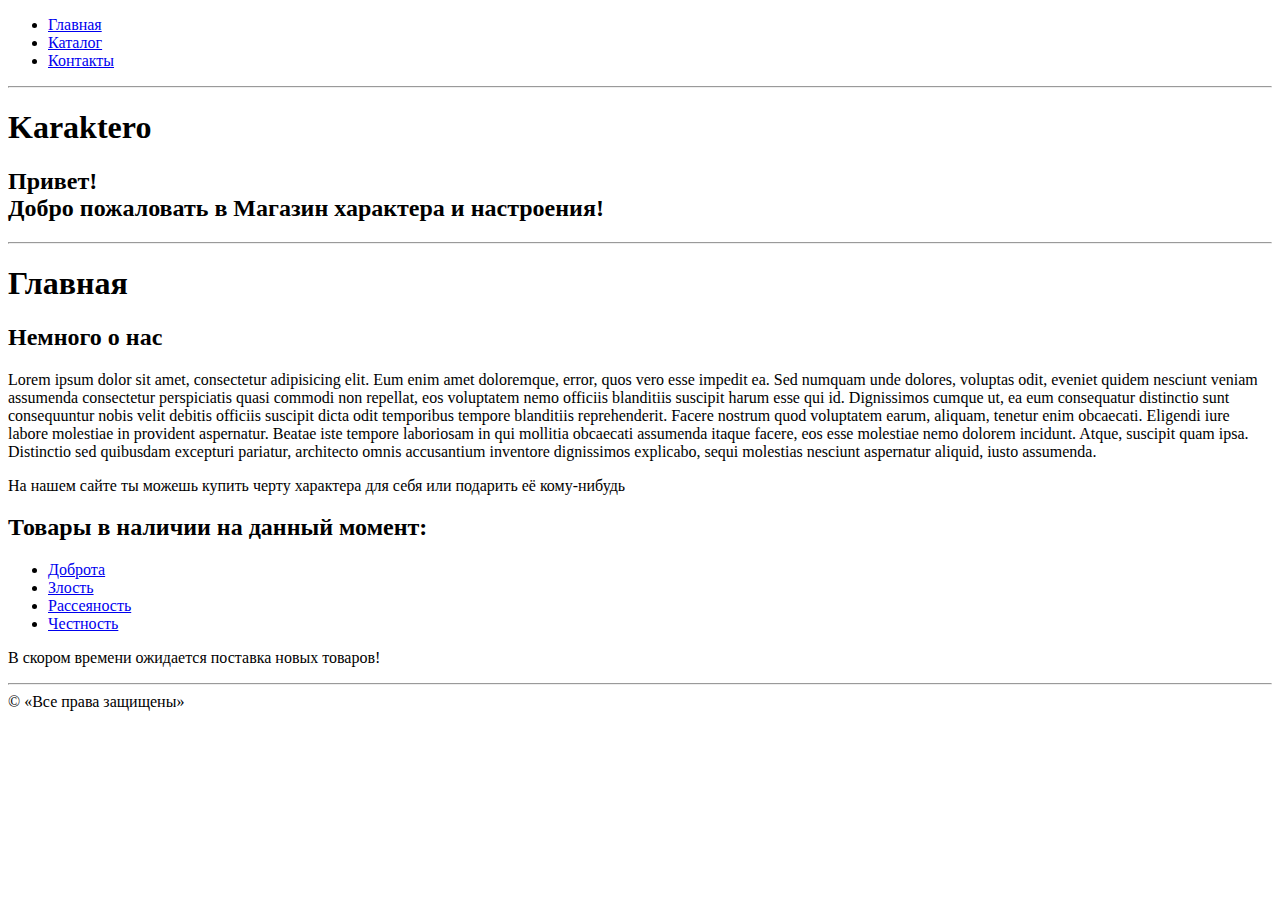
==== index.html @ 9659f92c "Add files via upload" ====
<!DOCTYPE html>
<html lang="en">

<head>
    <meta charset="UTF-8">
    <title>Главная страница</title>
</head>

<body>
    <header>
        <ul class="menu_top">
            <li><a href="index.html">Главная</a></li>
            <li><a href="catalog/catalog.html">Каталог</a></li>
            <li><a href="contacts.html">Контакты</a></li>
        </ul>
    </header>

    <hr>

    <div>
        <h1>Karaktero</h1>
        <h2>Привет!<br> Добро пожаловать в Магазин характера и настроения!</h2>
    </div>

    <hr>

    <h1>Главная</h1>
    <h2>Немного о нас</h2>
    <p>Lorem ipsum dolor sit amet, consectetur adipisicing elit. Eum enim amet doloremque, error, quos vero esse impedit ea. Sed numquam unde dolores, voluptas odit, eveniet quidem nesciunt veniam assumenda consectetur perspiciatis quasi commodi non repellat, eos voluptatem nemo officiis blanditiis suscipit harum esse qui id. Dignissimos cumque ut, ea eum consequatur distinctio sunt consequuntur nobis velit debitis officiis suscipit dicta odit temporibus tempore blanditiis reprehenderit. Facere nostrum quod voluptatem earum, aliquam, tenetur enim obcaecati. Eligendi iure labore molestiae in provident aspernatur. Beatae iste tempore laboriosam in qui mollitia obcaecati assumenda itaque facere, eos esse molestiae nemo dolorem incidunt. Atque, suscipit quam ipsa. Distinctio sed quibusdam excepturi pariatur, architecto omnis accusantium inventore dignissimos explicabo, sequi molestias nesciunt aspernatur aliquid, iusto assumenda.</p>
    <p>На нашем сайте ты можешь купить черту характера для себя или подарить её кому-нибудь</p>
    <h2>Товары в наличии на данный момент:</h2>
    <ul class="catalog_menu">
        <li><a href="catalog/kindness.html">Доброта</a></li>
        <li> <a href="catalog/anger.html">Злость</a></li>
        <li><a href="catalog/distraction.html">Рассеяность</a></li>
        <li><a href="catalog/honesty.html">Честность</a> </li>
    </ul>

    <p>В скором времени ожидается поставка новых товаров!</p>

    <hr>
    <footer>&copy; «Все права защищены»</footer>
</body>

</html>
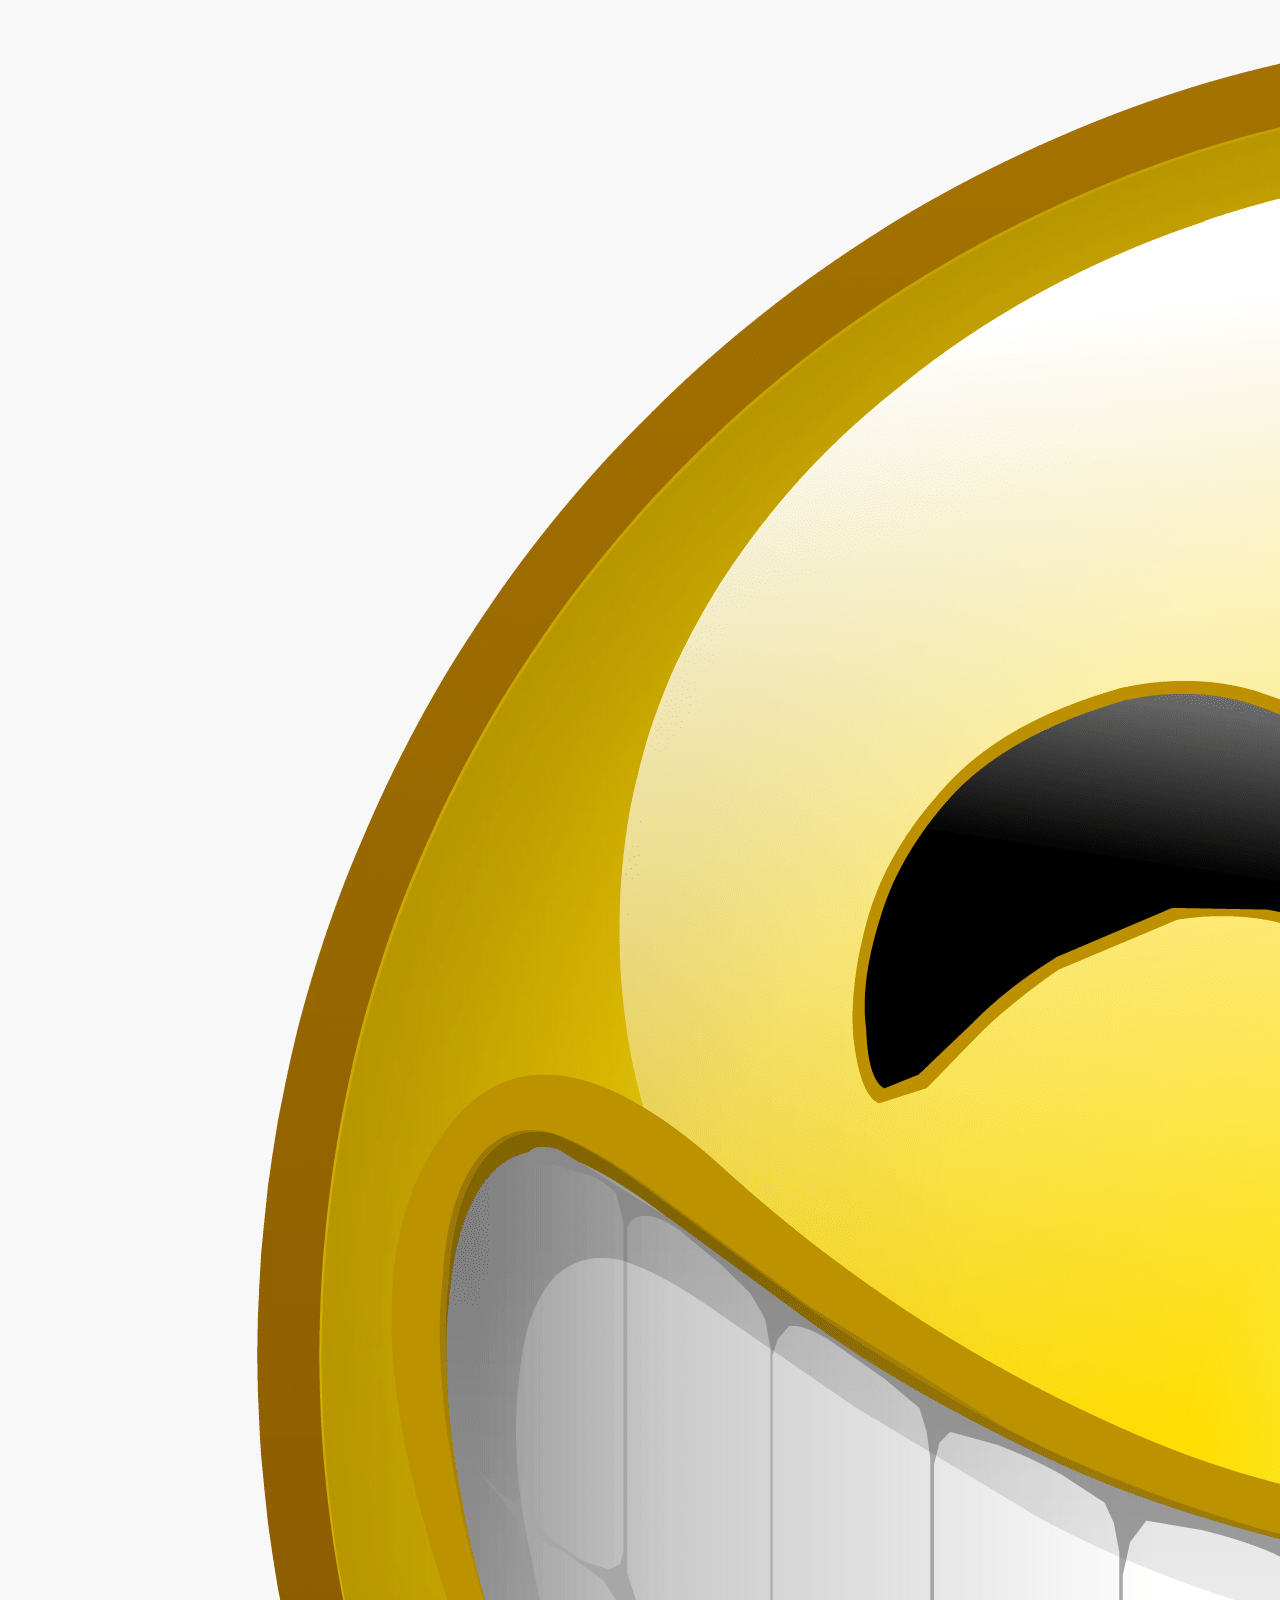
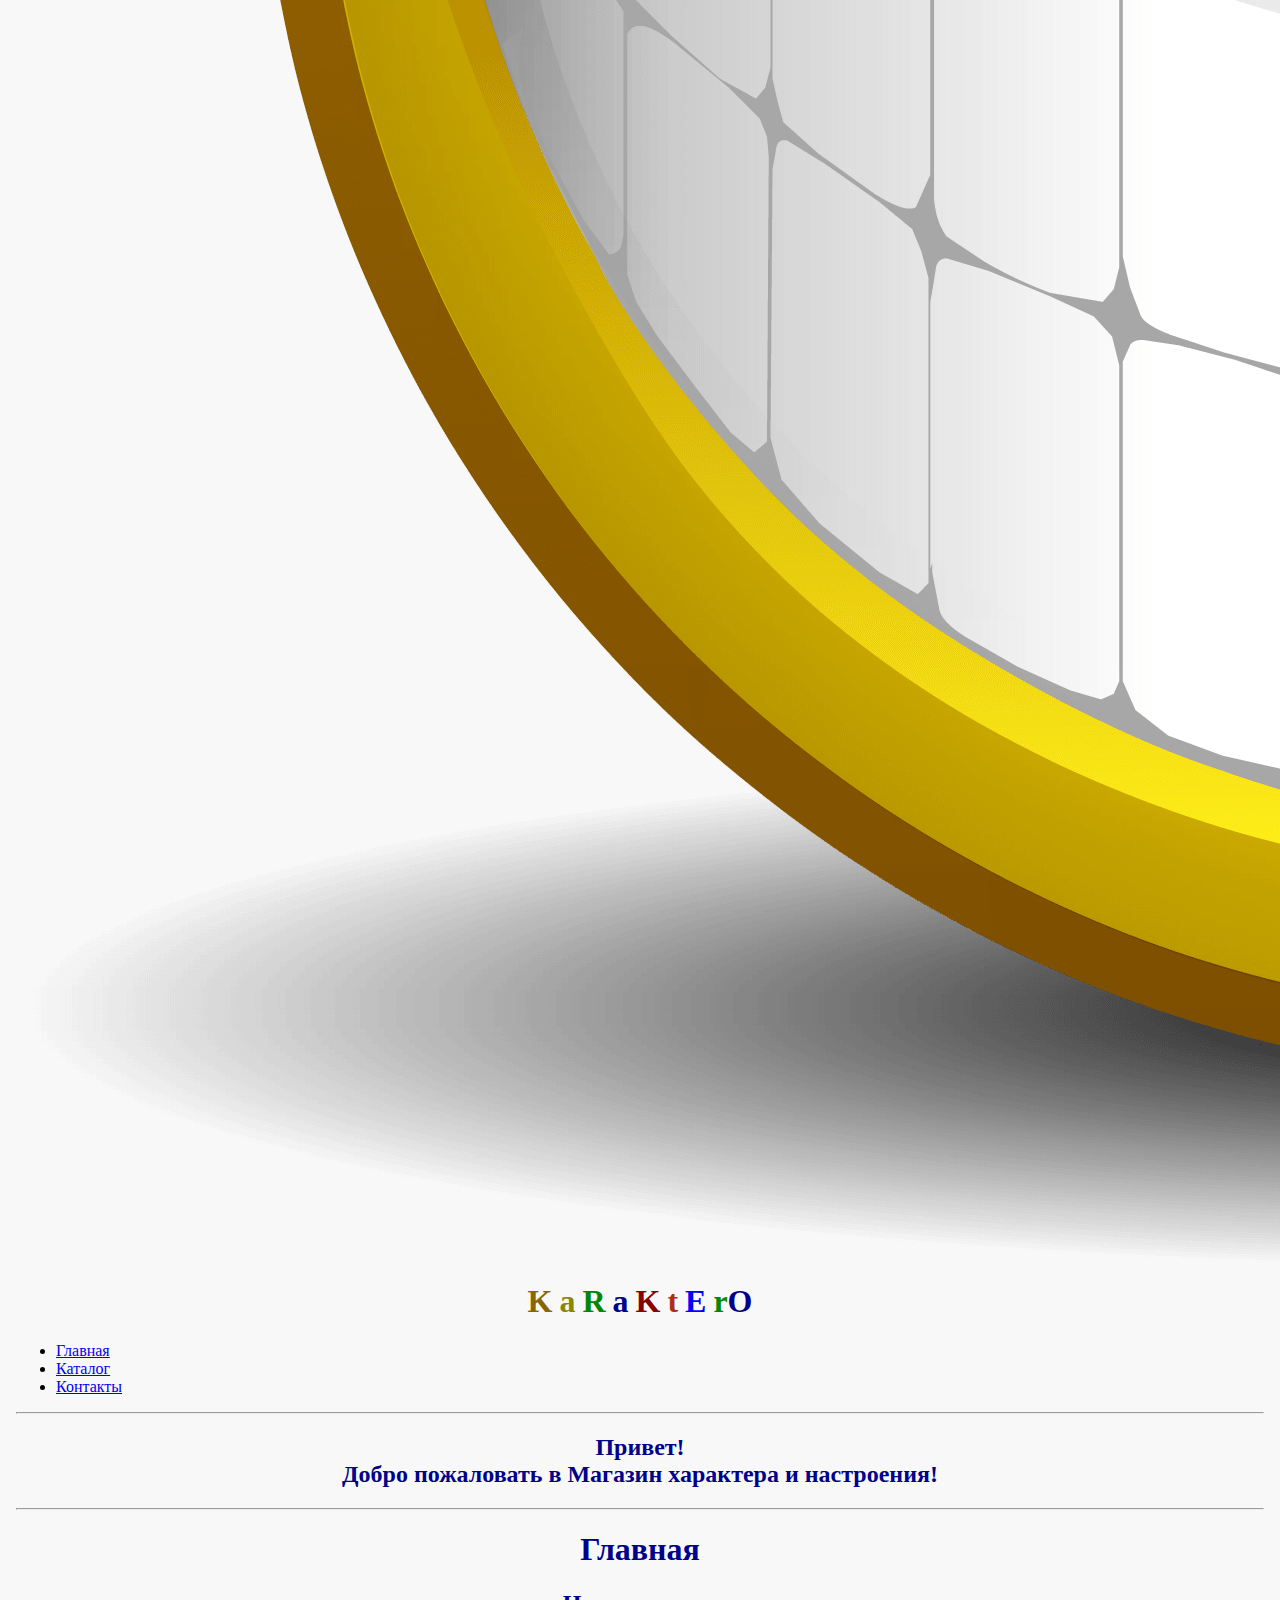
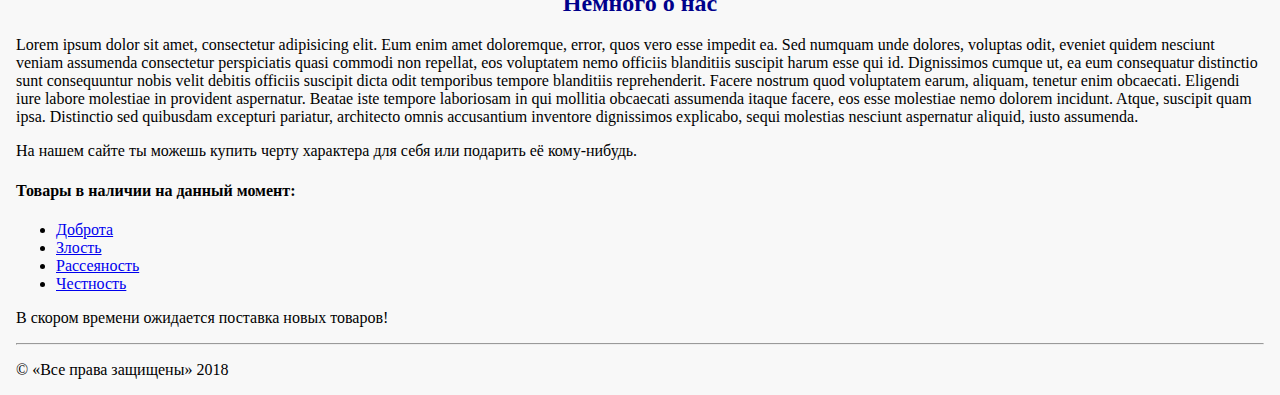
==== commit 8c18c633: "Изменения по уроку 5" ====
--- a/index.html
+++ b/index.html
@@ -4,42 +4,41 @@
 <head>
     <meta charset="UTF-8">
     <title>Главная страница</title>
-</head>
+    <link rel="shortcut icon" href="img/icon.jpeg">
+    <link rel="stylesheet" href="style.css" type="text/css"> </head>
 
 <body>
-    <header>
-        <ul class="menu_top">
-            <li><a href="index.html">Главная</a></li>
-            <li><a href="catalog/catalog.html">Каталог</a></li>
-            <li><a href="contacts.html">Контакты</a></li>
-        </ul>
-    </header>
-
-    <hr>
-
-    <div>
-        <h1>Karaktero</h1>
-        <h2>Привет!<br> Добро пожаловать в Магазин характера и настроения!</h2>
+    <div class="container">
+        <div class="header">
+            <h1 class="logo"><img src="img/icon.jpeg" alt="#"><span>K</span><span>a</span><span>R</span><span>a</span><span>K</span><span>t</span><span>E</span><span>r</span><span>O</span></h1>
+            <ul class="menu_top">
+                <li><a href="index.html">Главная</a></li>
+                <li><a href="catalog/catalog.html">Каталог</a></li>
+                <li><a href="contacts.html">Контакты</a></li>
+            </ul>
+        </div>
+        <hr>
+        <div class="content">
+            <div>
+                <h2>Привет!<br> Добро пожаловать в Магазин характера и настроения!</h2> </div>
+            <hr>
+            <h1>Главная</h1>
+            <h2>Немного о нас</h2>
+            <p>Lorem ipsum dolor sit amet, consectetur adipisicing elit. Eum enim amet doloremque, error, quos vero esse impedit ea. Sed numquam unde dolores, voluptas odit, eveniet quidem nesciunt veniam assumenda consectetur perspiciatis quasi commodi non repellat, eos voluptatem nemo officiis blanditiis suscipit harum esse qui id. Dignissimos cumque ut, ea eum consequatur distinctio sunt consequuntur nobis velit debitis officiis suscipit dicta odit temporibus tempore blanditiis reprehenderit. Facere nostrum quod voluptatem earum, aliquam, tenetur enim obcaecati. Eligendi iure labore molestiae in provident aspernatur. Beatae iste tempore laboriosam in qui mollitia obcaecati assumenda itaque facere, eos esse molestiae nemo dolorem incidunt. Atque, suscipit quam ipsa. Distinctio sed quibusdam excepturi pariatur, architecto omnis accusantium inventore dignissimos explicabo, sequi molestias nesciunt aspernatur aliquid, iusto assumenda.</p>
+            <p>На нашем сайте ты можешь купить черту характера для себя или подарить её кому-нибудь.</p>
+            <h4>Товары в наличии на данный момент:</h4>
+            <ul class="catalog_menu">
+                <li><a href="catalog/kindness.html">Доброта</a></li>
+                <li> <a href="catalog/anger.html">Злость</a></li>
+                <li><a href="catalog/distraction.html">Рассеяность</a></li>
+                <li><a href="catalog/honesty.html">Честность</a> </li>
+            </ul>
+            <p>В скором времени ожидается поставка новых товаров!</p>
+            <hr> </div>
+        <div class="footer">
+            <p class="copyright"> &copy;&nbsp;«Все права защищены» 2018 </p>
+        </div>
     </div>
-
-    <hr>
-
-    <h1>Главная</h1>
-    <h2>Немного о нас</h2>
-    <p>Lorem ipsum dolor sit amet, consectetur adipisicing elit. Eum enim amet doloremque, error, quos vero esse impedit ea. Sed numquam unde dolores, voluptas odit, eveniet quidem nesciunt veniam assumenda consectetur perspiciatis quasi commodi non repellat, eos voluptatem nemo officiis blanditiis suscipit harum esse qui id. Dignissimos cumque ut, ea eum consequatur distinctio sunt consequuntur nobis velit debitis officiis suscipit dicta odit temporibus tempore blanditiis reprehenderit. Facere nostrum quod voluptatem earum, aliquam, tenetur enim obcaecati. Eligendi iure labore molestiae in provident aspernatur. Beatae iste tempore laboriosam in qui mollitia obcaecati assumenda itaque facere, eos esse molestiae nemo dolorem incidunt. Atque, suscipit quam ipsa. Distinctio sed quibusdam excepturi pariatur, architecto omnis accusantium inventore dignissimos explicabo, sequi molestias nesciunt aspernatur aliquid, iusto assumenda.</p>
-    <p>На нашем сайте ты можешь купить черту характера для себя или подарить её кому-нибудь</p>
-    <h2>Товары в наличии на данный момент:</h2>
-    <ul class="catalog_menu">
-        <li><a href="catalog/kindness.html">Доброта</a></li>
-        <li> <a href="catalog/anger.html">Злость</a></li>
-        <li><a href="catalog/distraction.html">Рассеяность</a></li>
-        <li><a href="catalog/honesty.html">Честность</a> </li>
-    </ul>
-
-    <p>В скором времени ожидается поставка новых товаров!</p>
-
-    <hr>
-    <footer>&copy; «Все права защищены»</footer>
 </body>
 
-</html>
+</html>--- a/style.css
+++ b/style.css
@@ -0,0 +1,206 @@
+body {
+    background-color: #f8f8f8;
+
+    margin: 1em;
+}
+
+span:nth-child(1) {
+    color: chartreuse;
+    padding-right: 7px;
+}
+
+span:nth-child(2) {
+    color: #860;
+    padding-right: 7px;
+}
+
+span:nth-child(3) {
+    color: #880;
+    padding-right: 7px;
+}
+
+span:nth-child(4) {
+    color: #080;
+    padding-right: 7px;
+}
+
+span:nth-child(5) {
+    padding-right: 7px;
+}
+
+span:nth-child(6) {
+    color: #800;
+    padding-right: 7px;
+}
+
+span:nth-child(7) {
+    color: #ad2f18;
+    padding-right: 7px;
+}
+
+span:nth-child(8) {
+    color: blue;
+    padding-right: 7px;
+}
+
+span:nth-child(9) {
+    color: #080;
+}
+
+header {
+    text-align: center;
+}
+
+#menu_top li {
+    display: inline-block;
+    background-color: navy;
+}
+
+#menu_top li:hover {
+    background-color: whitesmoke;
+    outline: 4px solid black;
+}
+
+#menu_top {
+    list-style-type: none;
+    margin: 0 auto;
+}
+
+#menu_top a {
+    text-decoration: none;
+    color: aqua;
+    font-size: 2em;
+    font-family: fantasy;
+    padding: 1em;
+}
+
+.itemHead {
+    color: black;
+    font-size: 18px;
+    font-weight: 400;
+    background-color: #eaeaea;
+}
+
+.itemDesc {
+    color: #707070;
+    font-size: 14px;
+    font-style: italic;
+    line-height: 16px;
+}
+
+.detailDesc {
+    color: #484343;
+    font-size: 16px;
+    font-weight: 400;
+    line-height: 24px;
+    text-align: left;
+}
+
+.itemChar + ul li {
+    list-style-position: inside;
+    list-style-image: url(img/mark.jpg);
+    color:cornflowerblue;
+    padding: 8px;
+    font-style: italic;
+    font-weight: 600;
+    text-align: left;
+}
+
+
+
+.charUsers {
+    text-align: center;
+}
+
+figure {
+    display: inline-block;
+}
+
+figure img {
+    outline: 3px solid darkblue;
+}
+
+h3 + a {
+    outline: 4px solid darkgreen;
+}
+
+input[type="text"], input[type="number"], input[type="email"] {
+    color: rebeccapurple;
+    font-size: 16px;
+    font-weight: 700;
+    width: 30em;
+    height: 1.2em;
+    margin: 0.3em;
+}
+
+h1, h2, h3{
+    color: darkblue;
+    text-align: center;
+}
+
+form {
+    width: 50%;
+    line-height: 1.5em;
+    margin: 0 auto;
+    
+}
+
+input[type="submit"], input[type="reset"] {
+    font-size: 1.5em;
+    color: darkblue;
+    background-color: white;
+    font-weight: bold;
+    border: black solid 2px;
+}
+
+legend {
+    color: darkblue;
+    font-size: 1.8em;
+    font-weight: bold;
+}
+
+ol {
+    text-align: left;
+    font-weight: bold;
+}
+
+#map {
+    width: 30%;
+    margin: 0 auto;
+}
+
+#contacts {
+    font-weight: 600;
+    text-align: center;
+}
+
+#catalog_menu {
+    font-size: 1.5em;
+    text-align: center;
+    width: 10%;
+    list-style-type: none;
+    margin: 0 auto;
+    display: flex;
+    justify-content: center;
+}
+
+.promo {
+    color: green;
+    font-size: 2em;
+    font-weight: bolder;
+    font-style: oblique;
+    text-align: center;
+}
+
+.similarItems li {
+    text-align: center;
+    list-style-type: none;
+}
+
+footer {
+    background-color: darkgray;
+    font-weight: bold;
+    padding: 1em;
+    margin: 0;
+    text-align: center;
+}
